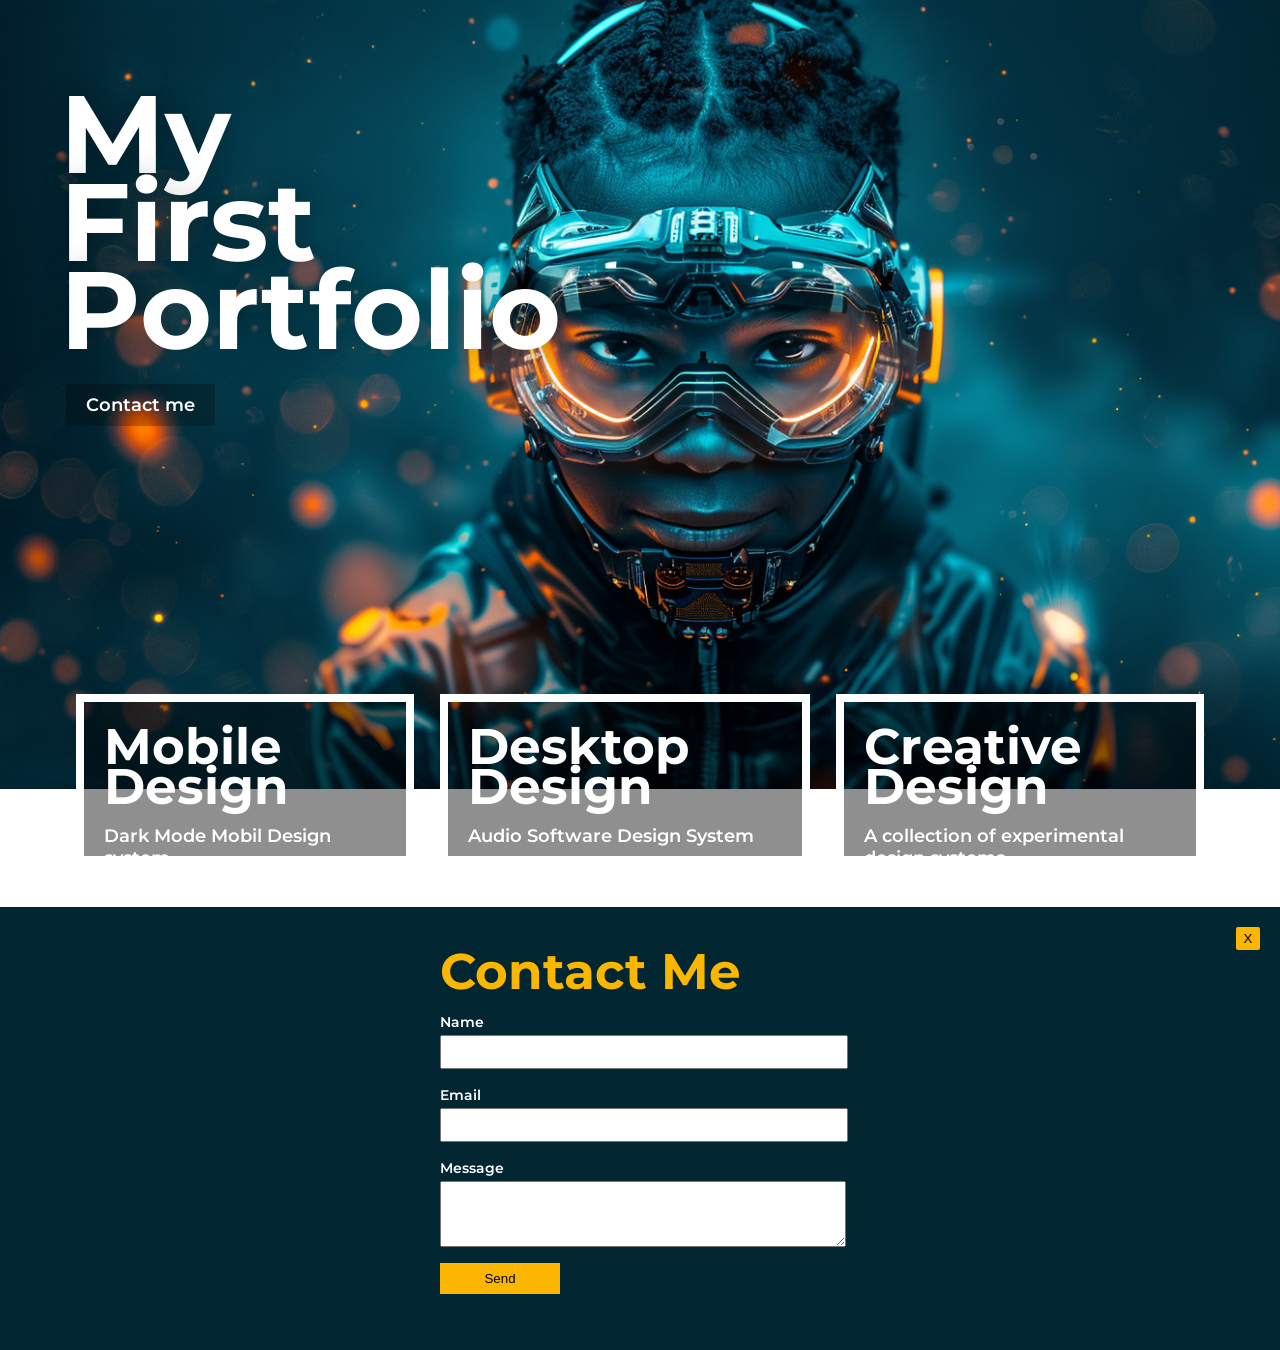
==== main.html @ 958830da "Add files via upload" ====
<!DOCTYPE html>
<html>
<head>
    <title>My Portfolio</title>
    <link rel="stylesheet" href="styles.css">
    
</head>
<body>
    <div class="background" id="module"></div>
    <div class="container-1">

        <div class="header">
            <h1>My First Portfolio</h1>
        </div>
        <div class="form-button">
            Contact me
        </div>
    </div>
    
    <div class="container-2">

            <div class="project">
                <h2>Mobile Design</h2>
                <p>Dark Mode Mobil Design system</p>
            </div>

            <div class="project">
                <h2>Desktop Design</h2>
                <p>Audio Software Design System</p>
            </div>

            <div class="project">
                <h2>Creative Design</h3>
                <p>A collection of experimental design systems</p>
            </div>
            <!-- Add more projects as needed -->
        </div>
        <div class="contact">
            <button>X</button>
            <form action="http://localhost:5000/contact" method="POST">
                <h2>Contact Me</h2>
                <label for="name">Name</label>
                <input type="text" id="name" name="name" required>
                <label for="email">Email</label>
                <input type="email" id="email" name="email" required>
                <label for="message">Message</label>
                <textarea id="message" name="message" required></textarea>
                <input type="submit" value="Send">
            </form>
        </div>
    <script src="parallax.js"></script>
    <script src="contact.js"></script>
</body>
</html>
---- styles.css ----
/* =======================================================
   Import Montserrat Font
   Remove if we need to use Segoe UI
   ======================================================= */
@import url('https://fonts.googleapis.com/css2?family=Montserrat:ital,wght@0,100..900;1,100..900&display=swap');

/* =======================================================
   Basic Tag Styles
   ======================================================= */

body {
    font-family: montserrat, segoe ui, Arial, sans-serif;
    margin: 0;
    padding: 0;
    display: inline-flex;
    width: 100%;
    --x: 0px;
    --y: 0px;
    background-image: url('images/main.png');
    background-repeat: no-repeat;
    background-size: cover;
    background-size: 110%; 
    background-position: var(--x) var(--y);
    height: 100vh;
    overflow: hidden;
}

h1, h2 {
    margin: 0px;
    padding: 0;
}

h1 {
    font-size: 110px;
    line-height: 80%;
    width:0px;
    display:block;
    white-space:break-all;
    text-shadow: #00000052 1px 0 30px;
}

h2 {
    font-size: 50px;
    line-height: 80%;
    margin-top: 5px;
}

p {
    font-weight: 600;
    font-size: 18px;
}

label {
    font-weight: 600;
    font-size: 14px;
}

input, textarea {
    margin: 4px 0px 16px 0px;
    display: block;
    width: 100%;

}

input {
    height: 28px;
}

textarea {
height: 60px;
}

input[type="submit"] {
    width: 120px;
    padding: 8px;
    color: #000000;
    border: 0;
    height: auto;
    background-color: #FBB600;
    cursor: pointer;
}

input[type="submit"]:hover {
    cursor: pointer;
    background-color: #9c7300;
}

form {
    display: inline-block;
    margin: auto;
    text-align: left;
    width: 400px;
}

form h2 {
    margin-bottom: 20px;
}
/* =======================================================
   Content Containers styles
   Positions the Main Title "My First Portfilio".
   Positions project cards. 
   ======================================================= */
.form-button {
    background-color: #00000040;
    padding: 10px 20px;
    margin: 30px 6px;
    font-size: 18px;
    font-weight: 600;
    transition: background-color 0.3s ease;
}

.form-button:hover {
    background-color: #00000070;
    cursor: pointer;
}

.container-1 {
    background-image:url("images/ball.png");
    background-repeat: no-repeat;
    background-size: cover;
    padding: 90px 60px;
    color: #ffffff;
    box-sizing: border-box;
}

.container-2 {
    position:absolute;
    bottom: 36px;
    box-sizing: border-box;
    display: flex;
    flex-direction: row;
    flex-grow: 4;
    width: 100%;
    height: 370px;
    gap: 0px 26px;
    padding: 0 76px;
}

/* =======================================================
   Project styles
   ======================================================= */
.project {
    box-sizing: border-box;
    height: 170px;
    background-color: #00000070;
    background-repeat: no-repeat;
    background-size: cover;
    background-blend-mode: overlay;
    padding: 20px;
    color: #ffffff;
    border: 8px solid #ffffff;
    flex-grow:1;
    transform-origin: bottom;
    transition: height 0.3s ease;
    align-self: flex-end;
    background-position: center;
}

project:hover {
    cursor: pointer;
}

.project:nth-child(1):hover {
    height: 370px;
    transform-origin: bottom;
    transition: height 0.3s ease;
    background-image:url("images/project-1.png"), linear-gradient(rgba(0, 0, 0, 0.2), rgba(0, 0, 0, 0.2));
    cursor: pointer;
}

.project:nth-child(2):hover {
    height: 370px;
    transform-origin: bottom;
    transition: height 0.3s ease;
    background-image:url("images/project-2.png"), linear-gradient(rgba(0, 0, 0, 0.2), rgba(0, 0, 0, 0.2));
    cursor: pointer;
}

.project:nth-child(3):hover {
    height: 370px;
    transform-origin: bottom;
    transition: height 0.3s ease;
    background-image:url("images/project-3.png"), linear-gradient(rgba(0, 0, 0, 0.2), rgba(0, 0, 0, 0.2));
    cursor: pointer;
}



/* =======================================================
   Contact Form Styles
   ======================================================= */

.contact {
    position: absolute;
    bottom: -450px;
    width: 100%;
    background-color: #032633;
    padding: 40px;
    color: #FFFFFF;
    display:flex;
    justify-content: center;
    align-items: center;
    transition: bottom 0.3s ease;
    box-sizing: border-box;
}

.contact h2 {
    color: #FBB600;
}

button {
    position: absolute;
    right: 20px;
    top: 20px;
    background-color: #FBB600;
    border: 0;
    padding: 4px 4px;
    width: 24px;
    border-radius: 2px;    
}

button:hover {
    background-color: #9c7300;
    cursor: pointer;
}
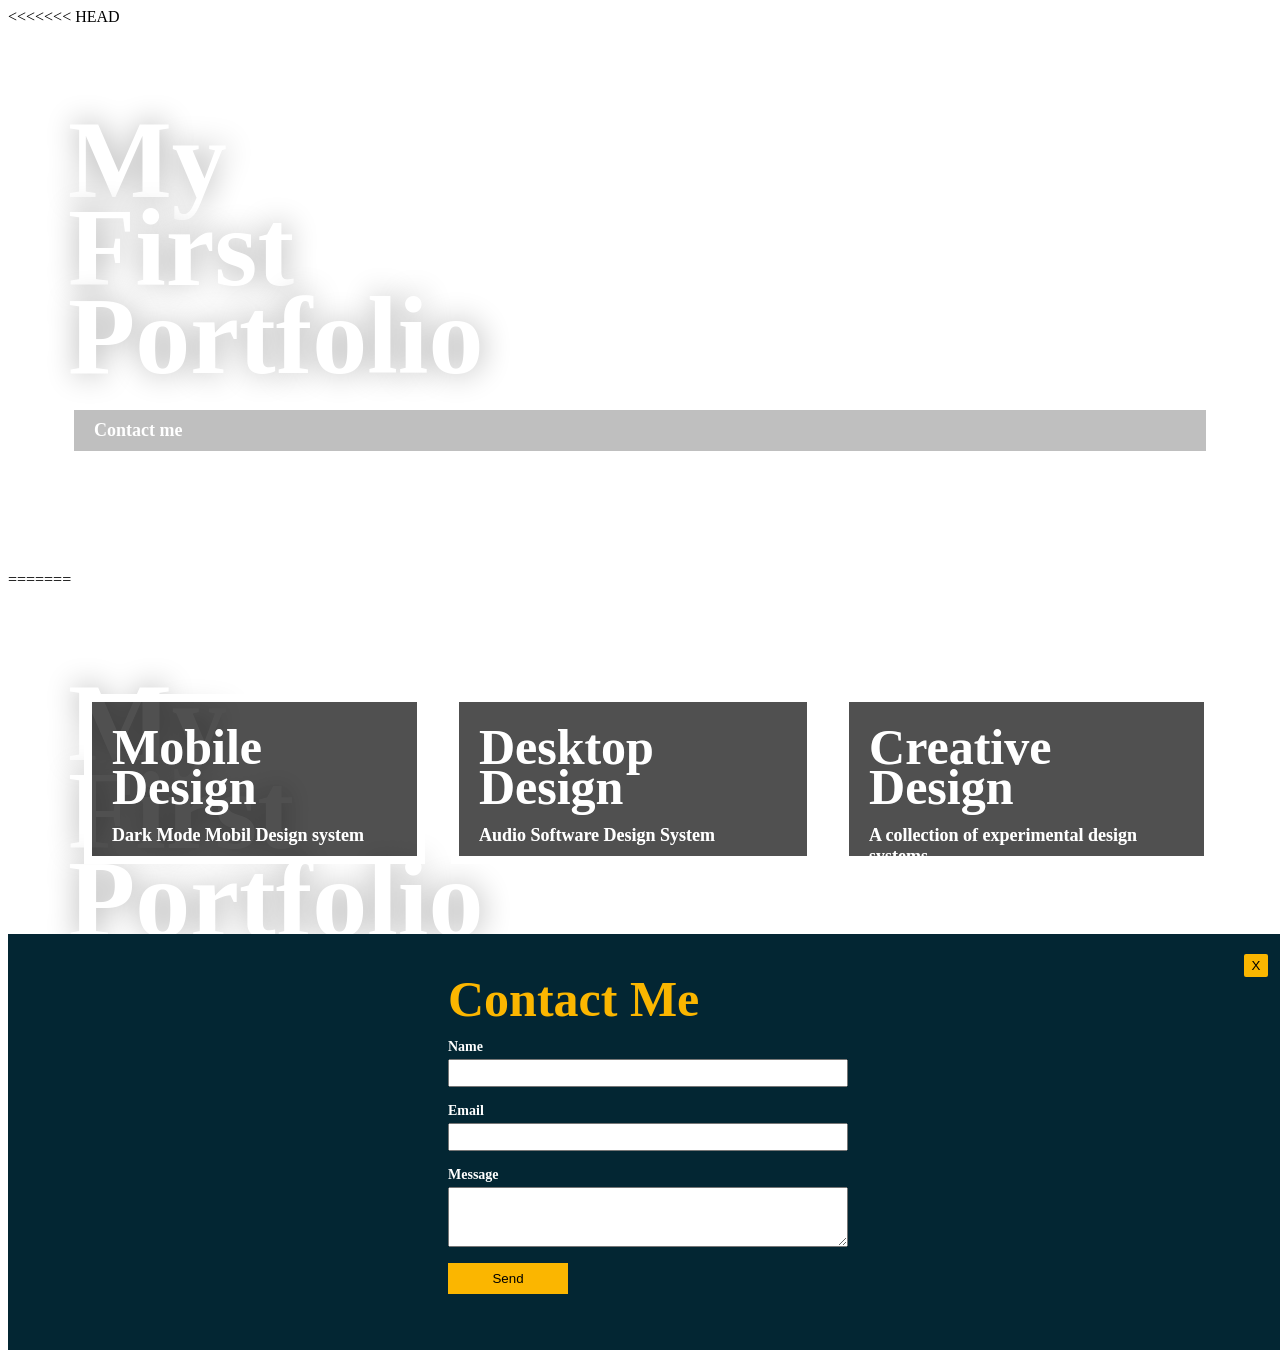
==== commit cdae2f1b: "initial commit" ====
--- a/main.html
+++ b/main.html
@@ -1,54 +1,110 @@
-<!DOCTYPE html>
-<html>
-<head>
-    <title>My Portfolio</title>
-    <link rel="stylesheet" href="styles.css">
-    
-</head>
-<body>
-    <div class="background" id="module"></div>
-    <div class="container-1">
-
-        <div class="header">
-            <h1>My First Portfolio</h1>
-        </div>
-        <div class="form-button">
-            Contact me
-        </div>
-    </div>
-    
-    <div class="container-2">
-
-            <div class="project">
-                <h2>Mobile Design</h2>
-                <p>Dark Mode Mobil Design system</p>
-            </div>
-
-            <div class="project">
-                <h2>Desktop Design</h2>
-                <p>Audio Software Design System</p>
-            </div>
-
-            <div class="project">
-                <h2>Creative Design</h3>
-                <p>A collection of experimental design systems</p>
-            </div>
-            <!-- Add more projects as needed -->
-        </div>
-        <div class="contact">
-            <button>X</button>
-            <form action="http://localhost:5000/contact" method="POST">
-                <h2>Contact Me</h2>
-                <label for="name">Name</label>
-                <input type="text" id="name" name="name" required>
-                <label for="email">Email</label>
-                <input type="email" id="email" name="email" required>
-                <label for="message">Message</label>
-                <textarea id="message" name="message" required></textarea>
-                <input type="submit" value="Send">
-            </form>
-        </div>
-    <script src="parallax.js"></script>
-    <script src="contact.js"></script>
-</body>
+<<<<<<< HEAD
+<!DOCTYPE html>
+<html>
+<head>
+    <title>My Portfolio</title>
+    <link rel="stylesheet" href="styles.css">
+    
+</head>
+<body>
+    <div class="background" id="module"></div>
+    <div class="container-1">
+
+        <div class="header">
+            <h1>My First Portfolio</h1>
+        </div>
+        <div class="form-button">
+            Contact me
+        </div>
+    </div>
+    
+    <div class="container-2">
+
+            <div class="project">
+                <h2>Mobile Design</h2>
+                <p>Dark Mode Mobil Design system</p>
+            </div>
+
+            <div class="project">
+                <h2>Desktop Design</h2>
+                <p>Audio Software Design System</p>
+            </div>
+
+            <div class="project">
+                <h2>Creative Design</h3>
+                <p>A collection of experimental design systems</p>
+            </div>
+            <!-- Add more projects as needed -->
+        </div>
+        <div class="contact">
+            <button>X</button>
+            <form action="http://localhost:5000/contact" method="POST">
+                <h2>Contact Me</h2>
+                <label for="name">Name</label>
+                <input type="text" id="name" name="name" required>
+                <label for="email">Email</label>
+                <input type="email" id="email" name="email" required>
+                <label for="message">Message</label>
+                <textarea id="message" name="message" required></textarea>
+                <input type="submit" value="Send">
+            </form>
+        </div>
+    <script src="parallax.js"></script>
+    <script src="contact.js"></script>
+</body>
+=======
+<!DOCTYPE html>
+<html>
+<head>
+    <title>My Portfolio</title>
+    <link rel="stylesheet" href="styles.css">
+    
+</head>
+<body>
+    <div class="background" id="module"></div>
+    <div class="container-1">
+
+        <div class="header">
+            <h1>My First Portfolio</h1>
+        </div>
+        <div class="form-button">
+            Contact me
+        </div>
+    </div>
+    
+    <div class="container-2">
+
+            <div class="project">
+                <h2>Mobile Design</h2>
+                <p>Dark Mode Mobil Design system</p>
+            </div>
+
+            <div class="project">
+                <h2>Desktop Design</h2>
+                <p>Audio Software Design System</p>
+            </div>
+
+            <div class="project">
+                <h2>Creative Design</h3>
+                <p>A collection of experimental design systems</p>
+            </div>
+            <!-- Add more projects as needed -->
+        </div>
+        <div class="contact">
+            <button>X</button>
+            <form action="http://localhost:5000/contact" method="POST">
+                <h2>Contact Me</h2>
+                <label for="name">Name</label>
+                <input type="text" id="name" name="name" required>
+                <label for="email">Email</label>
+                <input type="email" id="email" name="email" required>
+                <label for="message">Message</label>
+                <textarea id="message" name="message" required></textarea>
+                <input type="submit" value="Send">
+            </form>
+        </div>
+    <script src="parallax.js"></script>
+    <script src="contact.js"></script>
+</body>
+>>>>>>> 958830dafc2dd64630bda072ea6460a2345e2699
 </html>
--- a/styles.css
+++ b/styles.css
@@ -1,225 +1,452 @@
-/* =======================================================
-   Import Montserrat Font
-   Remove if we need to use Segoe UI
-   ======================================================= */
-@import url('https://fonts.googleapis.com/css2?family=Montserrat:ital,wght@0,100..900;1,100..900&display=swap');
-
-/* =======================================================
-   Basic Tag Styles
-   ======================================================= */
-
-body {
-    font-family: montserrat, segoe ui, Arial, sans-serif;
-    margin: 0;
-    padding: 0;
-    display: inline-flex;
-    width: 100%;
-    --x: 0px;
-    --y: 0px;
-    background-image: url('images/main.png');
-    background-repeat: no-repeat;
-    background-size: cover;
-    background-size: 110%; 
-    background-position: var(--x) var(--y);
-    height: 100vh;
-    overflow: hidden;
-}
-
-h1, h2 {
-    margin: 0px;
-    padding: 0;
-}
-
-h1 {
-    font-size: 110px;
-    line-height: 80%;
-    width:0px;
-    display:block;
-    white-space:break-all;
-    text-shadow: #00000052 1px 0 30px;
-}
-
-h2 {
-    font-size: 50px;
-    line-height: 80%;
-    margin-top: 5px;
-}
-
-p {
-    font-weight: 600;
-    font-size: 18px;
-}
-
-label {
-    font-weight: 600;
-    font-size: 14px;
-}
-
-input, textarea {
-    margin: 4px 0px 16px 0px;
-    display: block;
-    width: 100%;
-
-}
-
-input {
-    height: 28px;
-}
-
-textarea {
-height: 60px;
-}
-
-input[type="submit"] {
-    width: 120px;
-    padding: 8px;
-    color: #000000;
-    border: 0;
-    height: auto;
-    background-color: #FBB600;
-    cursor: pointer;
-}
-
-input[type="submit"]:hover {
-    cursor: pointer;
-    background-color: #9c7300;
-}
-
-form {
-    display: inline-block;
-    margin: auto;
-    text-align: left;
-    width: 400px;
-}
-
-form h2 {
-    margin-bottom: 20px;
-}
-/* =======================================================
-   Content Containers styles
-   Positions the Main Title "My First Portfilio".
-   Positions project cards. 
-   ======================================================= */
-.form-button {
-    background-color: #00000040;
-    padding: 10px 20px;
-    margin: 30px 6px;
-    font-size: 18px;
-    font-weight: 600;
-    transition: background-color 0.3s ease;
-}
-
-.form-button:hover {
-    background-color: #00000070;
-    cursor: pointer;
-}
-
-.container-1 {
-    background-image:url("images/ball.png");
-    background-repeat: no-repeat;
-    background-size: cover;
-    padding: 90px 60px;
-    color: #ffffff;
-    box-sizing: border-box;
-}
-
-.container-2 {
-    position:absolute;
-    bottom: 36px;
-    box-sizing: border-box;
-    display: flex;
-    flex-direction: row;
-    flex-grow: 4;
-    width: 100%;
-    height: 370px;
-    gap: 0px 26px;
-    padding: 0 76px;
-}
-
-/* =======================================================
-   Project styles
-   ======================================================= */
-.project {
-    box-sizing: border-box;
-    height: 170px;
-    background-color: #00000070;
-    background-repeat: no-repeat;
-    background-size: cover;
-    background-blend-mode: overlay;
-    padding: 20px;
-    color: #ffffff;
-    border: 8px solid #ffffff;
-    flex-grow:1;
-    transform-origin: bottom;
-    transition: height 0.3s ease;
-    align-self: flex-end;
-    background-position: center;
-}
-
-project:hover {
-    cursor: pointer;
-}
-
-.project:nth-child(1):hover {
-    height: 370px;
-    transform-origin: bottom;
-    transition: height 0.3s ease;
-    background-image:url("images/project-1.png"), linear-gradient(rgba(0, 0, 0, 0.2), rgba(0, 0, 0, 0.2));
-    cursor: pointer;
-}
-
-.project:nth-child(2):hover {
-    height: 370px;
-    transform-origin: bottom;
-    transition: height 0.3s ease;
-    background-image:url("images/project-2.png"), linear-gradient(rgba(0, 0, 0, 0.2), rgba(0, 0, 0, 0.2));
-    cursor: pointer;
-}
-
-.project:nth-child(3):hover {
-    height: 370px;
-    transform-origin: bottom;
-    transition: height 0.3s ease;
-    background-image:url("images/project-3.png"), linear-gradient(rgba(0, 0, 0, 0.2), rgba(0, 0, 0, 0.2));
-    cursor: pointer;
-}
-
-
-
-/* =======================================================
-   Contact Form Styles
-   ======================================================= */
-
-.contact {
-    position: absolute;
-    bottom: -450px;
-    width: 100%;
-    background-color: #032633;
-    padding: 40px;
-    color: #FFFFFF;
-    display:flex;
-    justify-content: center;
-    align-items: center;
-    transition: bottom 0.3s ease;
-    box-sizing: border-box;
-}
-
-.contact h2 {
-    color: #FBB600;
-}
-
-button {
-    position: absolute;
-    right: 20px;
-    top: 20px;
-    background-color: #FBB600;
-    border: 0;
-    padding: 4px 4px;
-    width: 24px;
-    border-radius: 2px;    
-}
-
-button:hover {
-    background-color: #9c7300;
-    cursor: pointer;
+<<<<<<< HEAD
+/* =======================================================
+   Import Montserrat Font
+   Remove if we need to use Segoe UI
+   ======================================================= */
+@import url('https://fonts.googleapis.com/css2?family=Montserrat:ital,wght@0,100..900;1,100..900&display=swap');
+
+/* =======================================================
+   Basic Tag Styles
+   ======================================================= */
+
+body {
+    font-family: montserrat, segoe ui, Arial, sans-serif;
+    margin: 0;
+    padding: 0;
+    display: inline-flex;
+    width: 100%;
+    --x: 0px;
+    --y: 0px;
+    background-image: url('images/main.png');
+    background-repeat: no-repeat;
+    background-size: cover;
+    background-size: 110%; 
+    background-position: var(--x) var(--y);
+    height: 100vh;
+    overflow: hidden;
+}
+
+h1, h2 {
+    margin: 0px;
+    padding: 0;
+}
+
+h1 {
+    font-size: 110px;
+    line-height: 80%;
+    width:0px;
+    display:block;
+    white-space:break-all;
+    text-shadow: #00000052 1px 0 30px;
+}
+
+h2 {
+    font-size: 50px;
+    line-height: 80%;
+    margin-top: 5px;
+}
+
+p {
+    font-weight: 600;
+    font-size: 18px;
+}
+
+label {
+    font-weight: 600;
+    font-size: 14px;
+}
+
+input, textarea {
+    margin: 4px 0px 16px 0px;
+    display: block;
+    width: 100%;
+
+}
+
+input {
+    height: 28px;
+}
+
+textarea {
+height: 60px;
+}
+
+input[type="submit"] {
+    width: 120px;
+    padding: 8px;
+    color: #000000;
+    border: 0;
+    height: auto;
+    background-color: #FBB600;
+    cursor: pointer;
+}
+
+input[type="submit"]:hover {
+    cursor: pointer;
+    background-color: #9c7300;
+}
+
+form {
+    display: inline-block;
+    margin: auto;
+    text-align: left;
+    width: 400px;
+}
+
+form h2 {
+    margin-bottom: 20px;
+}
+/* =======================================================
+   Content Containers styles
+   Positions the Main Title "My First Portfilio".
+   Positions project cards. 
+   ======================================================= */
+.form-button {
+    background-color: #00000040;
+    padding: 10px 20px;
+    margin: 30px 6px;
+    font-size: 18px;
+    font-weight: 600;
+    transition: background-color 0.3s ease;
+}
+
+.form-button:hover {
+    background-color: #00000070;
+    cursor: pointer;
+}
+
+.container-1 {
+    background-image:url("images/ball.png");
+    background-repeat: no-repeat;
+    background-size: cover;
+    padding: 90px 60px;
+    color: #ffffff;
+    box-sizing: border-box;
+}
+
+.container-2 {
+    position:absolute;
+    bottom: 36px;
+    box-sizing: border-box;
+    display: flex;
+    flex-direction: row;
+    flex-grow: 4;
+    width: 100%;
+    height: 370px;
+    gap: 0px 26px;
+    padding: 0 76px;
+}
+
+/* =======================================================
+   Project styles
+   ======================================================= */
+.project {
+    box-sizing: border-box;
+    height: 170px;
+    background-color: #00000070;
+    background-repeat: no-repeat;
+    background-size: cover;
+    background-blend-mode: overlay;
+    padding: 20px;
+    color: #ffffff;
+    border: 8px solid #ffffff;
+    flex-grow:1;
+    transform-origin: bottom;
+    transition: height 0.3s ease;
+    align-self: flex-end;
+    background-position: center;
+}
+
+project:hover {
+    cursor: pointer;
+}
+
+.project:nth-child(1):hover {
+    height: 370px;
+    transform-origin: bottom;
+    transition: height 0.3s ease;
+    background-image:url("images/project-1.png"), linear-gradient(rgba(0, 0, 0, 0.2), rgba(0, 0, 0, 0.2));
+    cursor: pointer;
+}
+
+.project:nth-child(2):hover {
+    height: 370px;
+    transform-origin: bottom;
+    transition: height 0.3s ease;
+    background-image:url("images/project-2.png"), linear-gradient(rgba(0, 0, 0, 0.2), rgba(0, 0, 0, 0.2));
+    cursor: pointer;
+}
+
+.project:nth-child(3):hover {
+    height: 370px;
+    transform-origin: bottom;
+    transition: height 0.3s ease;
+    background-image:url("images/project-3.png"), linear-gradient(rgba(0, 0, 0, 0.2), rgba(0, 0, 0, 0.2));
+    cursor: pointer;
+}
+
+
+
+/* =======================================================
+   Contact Form Styles
+   ======================================================= */
+
+.contact {
+    position: absolute;
+    bottom: -450px;
+    width: 100%;
+    background-color: #032633;
+    padding: 40px;
+    color: #FFFFFF;
+    display:flex;
+    justify-content: center;
+    align-items: center;
+    transition: bottom 0.3s ease;
+    box-sizing: border-box;
+}
+
+.contact h2 {
+    color: #FBB600;
+}
+
+button {
+    position: absolute;
+    right: 20px;
+    top: 20px;
+    background-color: #FBB600;
+    border: 0;
+    padding: 4px 4px;
+    width: 24px;
+    border-radius: 2px;    
+}
+
+button:hover {
+    background-color: #9c7300;
+    cursor: pointer;
+=======
+/* =======================================================
+   Import Montserrat Font
+   Remove if we need to use Segoe UI
+   ======================================================= */
+@import url('https://fonts.googleapis.com/css2?family=Montserrat:ital,wght@0,100..900;1,100..900&display=swap');
+
+/* =======================================================
+   Basic Tag Styles
+   ======================================================= */
+
+body {
+    font-family: montserrat, segoe ui, Arial, sans-serif;
+    margin: 0;
+    padding: 0;
+    display: inline-flex;
+    width: 100%;
+    --x: 0px;
+    --y: 0px;
+    background-image: url('images/main.png');
+    background-repeat: no-repeat;
+    background-size: cover;
+    background-size: 110%; 
+    background-position: var(--x) var(--y);
+    height: 100vh;
+    overflow: hidden;
+}
+
+h1, h2 {
+    margin: 0px;
+    padding: 0;
+}
+
+h1 {
+    font-size: 110px;
+    line-height: 80%;
+    width:0px;
+    display:block;
+    white-space:break-all;
+    text-shadow: #00000052 1px 0 30px;
+}
+
+h2 {
+    font-size: 50px;
+    line-height: 80%;
+    margin-top: 5px;
+}
+
+p {
+    font-weight: 600;
+    font-size: 18px;
+}
+
+label {
+    font-weight: 600;
+    font-size: 14px;
+}
+
+input, textarea {
+    margin: 4px 0px 16px 0px;
+    display: block;
+    width: 100%;
+
+}
+
+input {
+    height: 28px;
+}
+
+textarea {
+height: 60px;
+}
+
+input[type="submit"] {
+    width: 120px;
+    padding: 8px;
+    color: #000000;
+    border: 0;
+    height: auto;
+    background-color: #FBB600;
+    cursor: pointer;
+}
+
+input[type="submit"]:hover {
+    cursor: pointer;
+    background-color: #9c7300;
+}
+
+form {
+    display: inline-block;
+    margin: auto;
+    text-align: left;
+    width: 400px;
+}
+
+form h2 {
+    margin-bottom: 20px;
+}
+/* =======================================================
+   Content Containers styles
+   Positions the Main Title "My First Portfilio".
+   Positions project cards. 
+   ======================================================= */
+.form-button {
+    background-color: #00000040;
+    padding: 10px 20px;
+    margin: 30px 6px;
+    font-size: 18px;
+    font-weight: 600;
+    transition: background-color 0.3s ease;
+}
+
+.form-button:hover {
+    background-color: #00000070;
+    cursor: pointer;
+}
+
+.container-1 {
+    background-image:url("images/ball.png");
+    background-repeat: no-repeat;
+    background-size: cover;
+    padding: 90px 60px;
+    color: #ffffff;
+    box-sizing: border-box;
+}
+
+.container-2 {
+    position:absolute;
+    bottom: 36px;
+    box-sizing: border-box;
+    display: flex;
+    flex-direction: row;
+    flex-grow: 4;
+    width: 100%;
+    height: 370px;
+    gap: 0px 26px;
+    padding: 0 76px;
+}
+
+/* =======================================================
+   Project styles
+   ======================================================= */
+.project {
+    box-sizing: border-box;
+    height: 170px;
+    background-color: #00000070;
+    background-repeat: no-repeat;
+    background-size: cover;
+    background-blend-mode: overlay;
+    padding: 20px;
+    color: #ffffff;
+    border: 8px solid #ffffff;
+    flex-grow:1;
+    transform-origin: bottom;
+    transition: height 0.3s ease;
+    align-self: flex-end;
+    background-position: center;
+}
+
+project:hover {
+    cursor: pointer;
+}
+
+.project:nth-child(1):hover {
+    height: 370px;
+    transform-origin: bottom;
+    transition: height 0.3s ease;
+    background-image:url("images/project-1.png"), linear-gradient(rgba(0, 0, 0, 0.2), rgba(0, 0, 0, 0.2));
+    cursor: pointer;
+}
+
+.project:nth-child(2):hover {
+    height: 370px;
+    transform-origin: bottom;
+    transition: height 0.3s ease;
+    background-image:url("images/project-2.png"), linear-gradient(rgba(0, 0, 0, 0.2), rgba(0, 0, 0, 0.2));
+    cursor: pointer;
+}
+
+.project:nth-child(3):hover {
+    height: 370px;
+    transform-origin: bottom;
+    transition: height 0.3s ease;
+    background-image:url("images/project-3.png"), linear-gradient(rgba(0, 0, 0, 0.2), rgba(0, 0, 0, 0.2));
+    cursor: pointer;
+}
+
+
+
+/* =======================================================
+   Contact Form Styles
+   ======================================================= */
+
+.contact {
+    position: absolute;
+    bottom: -450px;
+    width: 100%;
+    background-color: #032633;
+    padding: 40px;
+    color: #FFFFFF;
+    display:flex;
+    justify-content: center;
+    align-items: center;
+    transition: bottom 0.3s ease;
+    box-sizing: border-box;
+}
+
+.contact h2 {
+    color: #FBB600;
+}
+
+button {
+    position: absolute;
+    right: 20px;
+    top: 20px;
+    background-color: #FBB600;
+    border: 0;
+    padding: 4px 4px;
+    width: 24px;
+    border-radius: 2px;    
+}
+
+button:hover {
+    background-color: #9c7300;
+    cursor: pointer;
+>>>>>>> 958830dafc2dd64630bda072ea6460a2345e2699
 }
--- a/styles.css
+++ b/styles.css
@@ -1,225 +1,452 @@
-/* =======================================================
-   Import Montserrat Font
-   Remove if we need to use Segoe UI
-   ======================================================= */
-@import url('https://fonts.googleapis.com/css2?family=Montserrat:ital,wght@0,100..900;1,100..900&display=swap');
-
-/* =======================================================
-   Basic Tag Styles
-   ======================================================= */
-
-body {
-    font-family: montserrat, segoe ui, Arial, sans-serif;
-    margin: 0;
-    padding: 0;
-    display: inline-flex;
-    width: 100%;
-    --x: 0px;
-    --y: 0px;
-    background-image: url('images/main.png');
-    background-repeat: no-repeat;
-    background-size: cover;
-    background-size: 110%; 
-    background-position: var(--x) var(--y);
-    height: 100vh;
-    overflow: hidden;
-}
-
-h1, h2 {
-    margin: 0px;
-    padding: 0;
-}
-
-h1 {
-    font-size: 110px;
-    line-height: 80%;
-    width:0px;
-    display:block;
-    white-space:break-all;
-    text-shadow: #00000052 1px 0 30px;
-}
-
-h2 {
-    font-size: 50px;
-    line-height: 80%;
-    margin-top: 5px;
-}
-
-p {
-    font-weight: 600;
-    font-size: 18px;
-}
-
-label {
-    font-weight: 600;
-    font-size: 14px;
-}
-
-input, textarea {
-    margin: 4px 0px 16px 0px;
-    display: block;
-    width: 100%;
-
-}
-
-input {
-    height: 28px;
-}
-
-textarea {
-height: 60px;
-}
-
-input[type="submit"] {
-    width: 120px;
-    padding: 8px;
-    color: #000000;
-    border: 0;
-    height: auto;
-    background-color: #FBB600;
-    cursor: pointer;
-}
-
-input[type="submit"]:hover {
-    cursor: pointer;
-    background-color: #9c7300;
-}
-
-form {
-    display: inline-block;
-    margin: auto;
-    text-align: left;
-    width: 400px;
-}
-
-form h2 {
-    margin-bottom: 20px;
-}
-/* =======================================================
-   Content Containers styles
-   Positions the Main Title "My First Portfilio".
-   Positions project cards. 
-   ======================================================= */
-.form-button {
-    background-color: #00000040;
-    padding: 10px 20px;
-    margin: 30px 6px;
-    font-size: 18px;
-    font-weight: 600;
-    transition: background-color 0.3s ease;
-}
-
-.form-button:hover {
-    background-color: #00000070;
-    cursor: pointer;
-}
-
-.container-1 {
-    background-image:url("images/ball.png");
-    background-repeat: no-repeat;
-    background-size: cover;
-    padding: 90px 60px;
-    color: #ffffff;
-    box-sizing: border-box;
-}
-
-.container-2 {
-    position:absolute;
-    bottom: 36px;
-    box-sizing: border-box;
-    display: flex;
-    flex-direction: row;
-    flex-grow: 4;
-    width: 100%;
-    height: 370px;
-    gap: 0px 26px;
-    padding: 0 76px;
-}
-
-/* =======================================================
-   Project styles
-   ======================================================= */
-.project {
-    box-sizing: border-box;
-    height: 170px;
-    background-color: #00000070;
-    background-repeat: no-repeat;
-    background-size: cover;
-    background-blend-mode: overlay;
-    padding: 20px;
-    color: #ffffff;
-    border: 8px solid #ffffff;
-    flex-grow:1;
-    transform-origin: bottom;
-    transition: height 0.3s ease;
-    align-self: flex-end;
-    background-position: center;
-}
-
-project:hover {
-    cursor: pointer;
-}
-
-.project:nth-child(1):hover {
-    height: 370px;
-    transform-origin: bottom;
-    transition: height 0.3s ease;
-    background-image:url("images/project-1.png"), linear-gradient(rgba(0, 0, 0, 0.2), rgba(0, 0, 0, 0.2));
-    cursor: pointer;
-}
-
-.project:nth-child(2):hover {
-    height: 370px;
-    transform-origin: bottom;
-    transition: height 0.3s ease;
-    background-image:url("images/project-2.png"), linear-gradient(rgba(0, 0, 0, 0.2), rgba(0, 0, 0, 0.2));
-    cursor: pointer;
-}
-
-.project:nth-child(3):hover {
-    height: 370px;
-    transform-origin: bottom;
-    transition: height 0.3s ease;
-    background-image:url("images/project-3.png"), linear-gradient(rgba(0, 0, 0, 0.2), rgba(0, 0, 0, 0.2));
-    cursor: pointer;
-}
-
-
-
-/* =======================================================
-   Contact Form Styles
-   ======================================================= */
-
-.contact {
-    position: absolute;
-    bottom: -450px;
-    width: 100%;
-    background-color: #032633;
-    padding: 40px;
-    color: #FFFFFF;
-    display:flex;
-    justify-content: center;
-    align-items: center;
-    transition: bottom 0.3s ease;
-    box-sizing: border-box;
-}
-
-.contact h2 {
-    color: #FBB600;
-}
-
-button {
-    position: absolute;
-    right: 20px;
-    top: 20px;
-    background-color: #FBB600;
-    border: 0;
-    padding: 4px 4px;
-    width: 24px;
-    border-radius: 2px;    
-}
-
-button:hover {
-    background-color: #9c7300;
-    cursor: pointer;
+<<<<<<< HEAD
+/* =======================================================
+   Import Montserrat Font
+   Remove if we need to use Segoe UI
+   ======================================================= */
+@import url('https://fonts.googleapis.com/css2?family=Montserrat:ital,wght@0,100..900;1,100..900&display=swap');
+
+/* =======================================================
+   Basic Tag Styles
+   ======================================================= */
+
+body {
+    font-family: montserrat, segoe ui, Arial, sans-serif;
+    margin: 0;
+    padding: 0;
+    display: inline-flex;
+    width: 100%;
+    --x: 0px;
+    --y: 0px;
+    background-image: url('images/main.png');
+    background-repeat: no-repeat;
+    background-size: cover;
+    background-size: 110%; 
+    background-position: var(--x) var(--y);
+    height: 100vh;
+    overflow: hidden;
+}
+
+h1, h2 {
+    margin: 0px;
+    padding: 0;
+}
+
+h1 {
+    font-size: 110px;
+    line-height: 80%;
+    width:0px;
+    display:block;
+    white-space:break-all;
+    text-shadow: #00000052 1px 0 30px;
+}
+
+h2 {
+    font-size: 50px;
+    line-height: 80%;
+    margin-top: 5px;
+}
+
+p {
+    font-weight: 600;
+    font-size: 18px;
+}
+
+label {
+    font-weight: 600;
+    font-size: 14px;
+}
+
+input, textarea {
+    margin: 4px 0px 16px 0px;
+    display: block;
+    width: 100%;
+
+}
+
+input {
+    height: 28px;
+}
+
+textarea {
+height: 60px;
+}
+
+input[type="submit"] {
+    width: 120px;
+    padding: 8px;
+    color: #000000;
+    border: 0;
+    height: auto;
+    background-color: #FBB600;
+    cursor: pointer;
+}
+
+input[type="submit"]:hover {
+    cursor: pointer;
+    background-color: #9c7300;
+}
+
+form {
+    display: inline-block;
+    margin: auto;
+    text-align: left;
+    width: 400px;
+}
+
+form h2 {
+    margin-bottom: 20px;
+}
+/* =======================================================
+   Content Containers styles
+   Positions the Main Title "My First Portfilio".
+   Positions project cards. 
+   ======================================================= */
+.form-button {
+    background-color: #00000040;
+    padding: 10px 20px;
+    margin: 30px 6px;
+    font-size: 18px;
+    font-weight: 600;
+    transition: background-color 0.3s ease;
+}
+
+.form-button:hover {
+    background-color: #00000070;
+    cursor: pointer;
+}
+
+.container-1 {
+    background-image:url("images/ball.png");
+    background-repeat: no-repeat;
+    background-size: cover;
+    padding: 90px 60px;
+    color: #ffffff;
+    box-sizing: border-box;
+}
+
+.container-2 {
+    position:absolute;
+    bottom: 36px;
+    box-sizing: border-box;
+    display: flex;
+    flex-direction: row;
+    flex-grow: 4;
+    width: 100%;
+    height: 370px;
+    gap: 0px 26px;
+    padding: 0 76px;
+}
+
+/* =======================================================
+   Project styles
+   ======================================================= */
+.project {
+    box-sizing: border-box;
+    height: 170px;
+    background-color: #00000070;
+    background-repeat: no-repeat;
+    background-size: cover;
+    background-blend-mode: overlay;
+    padding: 20px;
+    color: #ffffff;
+    border: 8px solid #ffffff;
+    flex-grow:1;
+    transform-origin: bottom;
+    transition: height 0.3s ease;
+    align-self: flex-end;
+    background-position: center;
+}
+
+project:hover {
+    cursor: pointer;
+}
+
+.project:nth-child(1):hover {
+    height: 370px;
+    transform-origin: bottom;
+    transition: height 0.3s ease;
+    background-image:url("images/project-1.png"), linear-gradient(rgba(0, 0, 0, 0.2), rgba(0, 0, 0, 0.2));
+    cursor: pointer;
+}
+
+.project:nth-child(2):hover {
+    height: 370px;
+    transform-origin: bottom;
+    transition: height 0.3s ease;
+    background-image:url("images/project-2.png"), linear-gradient(rgba(0, 0, 0, 0.2), rgba(0, 0, 0, 0.2));
+    cursor: pointer;
+}
+
+.project:nth-child(3):hover {
+    height: 370px;
+    transform-origin: bottom;
+    transition: height 0.3s ease;
+    background-image:url("images/project-3.png"), linear-gradient(rgba(0, 0, 0, 0.2), rgba(0, 0, 0, 0.2));
+    cursor: pointer;
+}
+
+
+
+/* =======================================================
+   Contact Form Styles
+   ======================================================= */
+
+.contact {
+    position: absolute;
+    bottom: -450px;
+    width: 100%;
+    background-color: #032633;
+    padding: 40px;
+    color: #FFFFFF;
+    display:flex;
+    justify-content: center;
+    align-items: center;
+    transition: bottom 0.3s ease;
+    box-sizing: border-box;
+}
+
+.contact h2 {
+    color: #FBB600;
+}
+
+button {
+    position: absolute;
+    right: 20px;
+    top: 20px;
+    background-color: #FBB600;
+    border: 0;
+    padding: 4px 4px;
+    width: 24px;
+    border-radius: 2px;    
+}
+
+button:hover {
+    background-color: #9c7300;
+    cursor: pointer;
+=======
+/* =======================================================
+   Import Montserrat Font
+   Remove if we need to use Segoe UI
+   ======================================================= */
+@import url('https://fonts.googleapis.com/css2?family=Montserrat:ital,wght@0,100..900;1,100..900&display=swap');
+
+/* =======================================================
+   Basic Tag Styles
+   ======================================================= */
+
+body {
+    font-family: montserrat, segoe ui, Arial, sans-serif;
+    margin: 0;
+    padding: 0;
+    display: inline-flex;
+    width: 100%;
+    --x: 0px;
+    --y: 0px;
+    background-image: url('images/main.png');
+    background-repeat: no-repeat;
+    background-size: cover;
+    background-size: 110%; 
+    background-position: var(--x) var(--y);
+    height: 100vh;
+    overflow: hidden;
+}
+
+h1, h2 {
+    margin: 0px;
+    padding: 0;
+}
+
+h1 {
+    font-size: 110px;
+    line-height: 80%;
+    width:0px;
+    display:block;
+    white-space:break-all;
+    text-shadow: #00000052 1px 0 30px;
+}
+
+h2 {
+    font-size: 50px;
+    line-height: 80%;
+    margin-top: 5px;
+}
+
+p {
+    font-weight: 600;
+    font-size: 18px;
+}
+
+label {
+    font-weight: 600;
+    font-size: 14px;
+}
+
+input, textarea {
+    margin: 4px 0px 16px 0px;
+    display: block;
+    width: 100%;
+
+}
+
+input {
+    height: 28px;
+}
+
+textarea {
+height: 60px;
+}
+
+input[type="submit"] {
+    width: 120px;
+    padding: 8px;
+    color: #000000;
+    border: 0;
+    height: auto;
+    background-color: #FBB600;
+    cursor: pointer;
+}
+
+input[type="submit"]:hover {
+    cursor: pointer;
+    background-color: #9c7300;
+}
+
+form {
+    display: inline-block;
+    margin: auto;
+    text-align: left;
+    width: 400px;
+}
+
+form h2 {
+    margin-bottom: 20px;
+}
+/* =======================================================
+   Content Containers styles
+   Positions the Main Title "My First Portfilio".
+   Positions project cards. 
+   ======================================================= */
+.form-button {
+    background-color: #00000040;
+    padding: 10px 20px;
+    margin: 30px 6px;
+    font-size: 18px;
+    font-weight: 600;
+    transition: background-color 0.3s ease;
+}
+
+.form-button:hover {
+    background-color: #00000070;
+    cursor: pointer;
+}
+
+.container-1 {
+    background-image:url("images/ball.png");
+    background-repeat: no-repeat;
+    background-size: cover;
+    padding: 90px 60px;
+    color: #ffffff;
+    box-sizing: border-box;
+}
+
+.container-2 {
+    position:absolute;
+    bottom: 36px;
+    box-sizing: border-box;
+    display: flex;
+    flex-direction: row;
+    flex-grow: 4;
+    width: 100%;
+    height: 370px;
+    gap: 0px 26px;
+    padding: 0 76px;
+}
+
+/* =======================================================
+   Project styles
+   ======================================================= */
+.project {
+    box-sizing: border-box;
+    height: 170px;
+    background-color: #00000070;
+    background-repeat: no-repeat;
+    background-size: cover;
+    background-blend-mode: overlay;
+    padding: 20px;
+    color: #ffffff;
+    border: 8px solid #ffffff;
+    flex-grow:1;
+    transform-origin: bottom;
+    transition: height 0.3s ease;
+    align-self: flex-end;
+    background-position: center;
+}
+
+project:hover {
+    cursor: pointer;
+}
+
+.project:nth-child(1):hover {
+    height: 370px;
+    transform-origin: bottom;
+    transition: height 0.3s ease;
+    background-image:url("images/project-1.png"), linear-gradient(rgba(0, 0, 0, 0.2), rgba(0, 0, 0, 0.2));
+    cursor: pointer;
+}
+
+.project:nth-child(2):hover {
+    height: 370px;
+    transform-origin: bottom;
+    transition: height 0.3s ease;
+    background-image:url("images/project-2.png"), linear-gradient(rgba(0, 0, 0, 0.2), rgba(0, 0, 0, 0.2));
+    cursor: pointer;
+}
+
+.project:nth-child(3):hover {
+    height: 370px;
+    transform-origin: bottom;
+    transition: height 0.3s ease;
+    background-image:url("images/project-3.png"), linear-gradient(rgba(0, 0, 0, 0.2), rgba(0, 0, 0, 0.2));
+    cursor: pointer;
+}
+
+
+
+/* =======================================================
+   Contact Form Styles
+   ======================================================= */
+
+.contact {
+    position: absolute;
+    bottom: -450px;
+    width: 100%;
+    background-color: #032633;
+    padding: 40px;
+    color: #FFFFFF;
+    display:flex;
+    justify-content: center;
+    align-items: center;
+    transition: bottom 0.3s ease;
+    box-sizing: border-box;
+}
+
+.contact h2 {
+    color: #FBB600;
+}
+
+button {
+    position: absolute;
+    right: 20px;
+    top: 20px;
+    background-color: #FBB600;
+    border: 0;
+    padding: 4px 4px;
+    width: 24px;
+    border-radius: 2px;    
+}
+
+button:hover {
+    background-color: #9c7300;
+    cursor: pointer;
+>>>>>>> 958830dafc2dd64630bda072ea6460a2345e2699
 }
